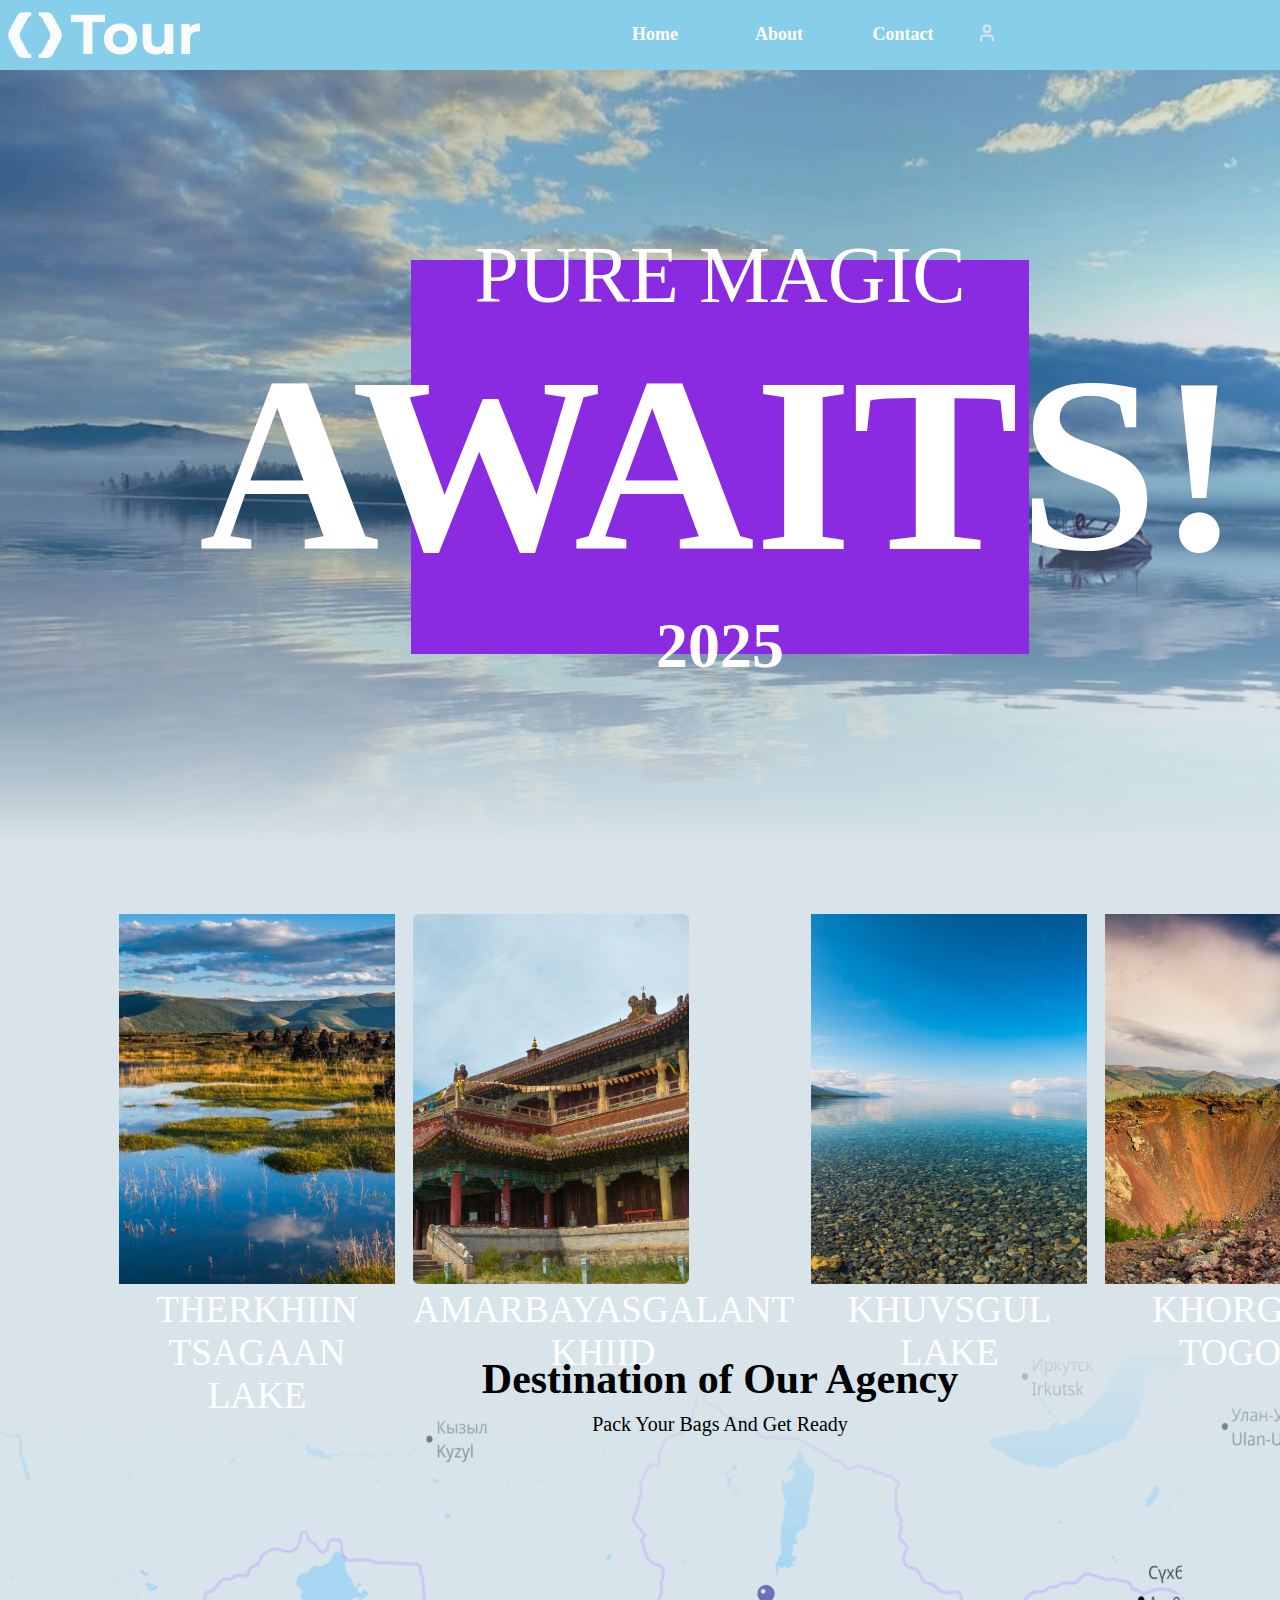
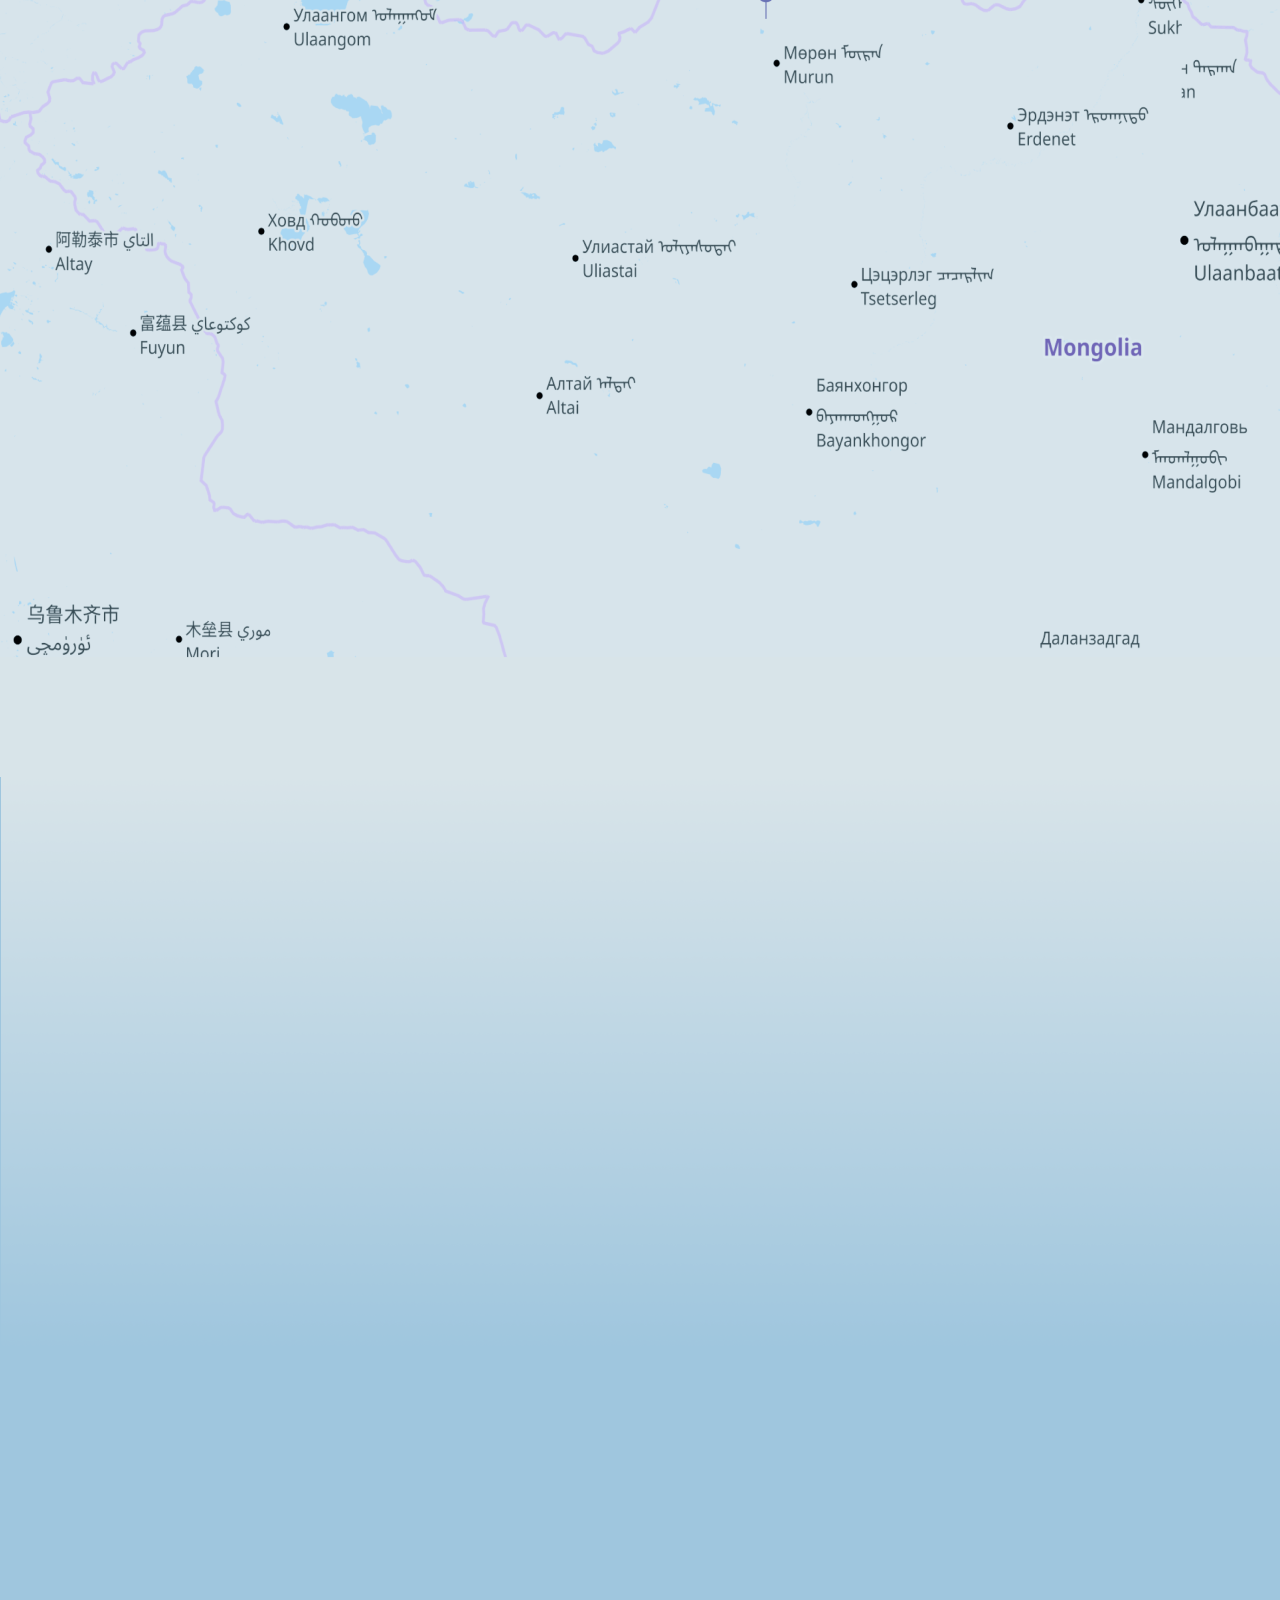
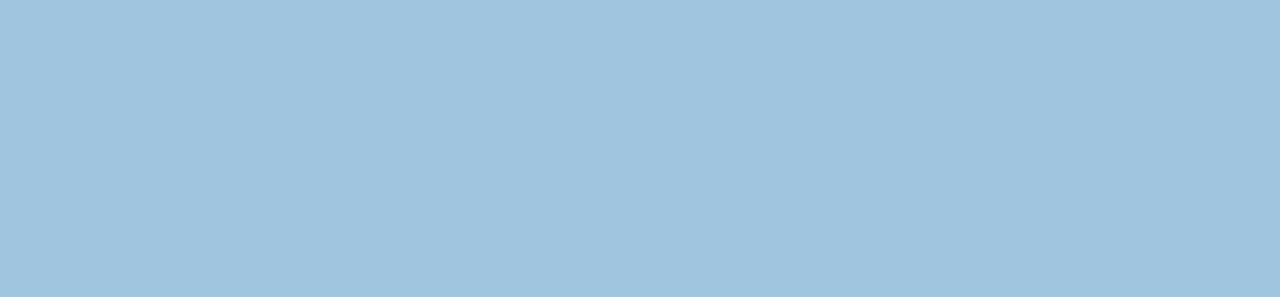
==== code/index.html @ 15c6284d "first commit" ====
<!DOCTYPE html>
<html lang="en">
<head>
    <meta charset="UTF-8">
    <meta name="viewport" content="width=, initial-scale=1.0">
    <title>Pinetour</title>
    <link rel="stylesheet" href="./style.css">
</head>
<body>
    <div class="container">
        <header>
            <img src="./images/logo 1.png" alt="">
            <nav>
                <a href="">Home</a>
                <a href="">About</a>
                <a href="">Contact</a>
                <a href="" class="usericon">
                    <img src="./images/Vector.png" alt="">
                </a>
            </nav>
            <div class="language">EN</div>
        </header>
        <section  class="hero">
            <div class="text">
                <h2>  PURE MAGIC </h2>
                <h1> AWAITS! </h3>
                <h3> 2025</h3>
            </div>
        </section>
        <section class="location">
            <div class="zurag">
               <div class="terkh">
                <img class="zu" src="./images/therkh.png" alt="">
                <h5> THERKHIIN TSAGAAN LAKE</h5>
               </div>
               <div class="khiid">
                <img class="zu" src="./images/khiid.png" alt="">
                <h5> AMARBAYASGALANT KHIID</h5>
               </div>
               <div class="khuvsgul">
                <img class="zu" src="./images/khuvsgul.png" alt="">
                <h5> KHUVSGUL LAKE</h5>
               </div>
               <div class="togoo"> 
                <img class="zu" src="./images/khorgo.png" alt="">
                <h5> KHORGIIN TOGOO</h5>
               </div>
            </div>
        </section>
        <section class="roadmap">
            <div class="rtext">
                 <h4> Destination of Our Agency </h4>
                 <p> Pack Your Bags And Get Ready </p>
            </div>
            <div class="map">
                <div class="day1"></div>
                <div class="day2"></div>
                <div class="day3"></div>
                <div class="day4"></div>
                <div class="day5"></div>
            </div>
        </section>
        <footer></footer>
</body>
</html>
---- code/style.css ----
*
{
    margin: 0;
    padding: 0;
    box-sizing: border-box;
}
.container
{
    margin-inline: auto ; width: 1440px; 
}
header
{   
    display: flex; 
    flex-direction: row;
    align-items: center;
    justify-content: space-between;
    background-color: skyblue;
}
nav{ display: flex; gap: 24px;}
nav a 
{
    color: white;
    font-size: 18px;
    font-weight: 600;
    text-align: center;
    width: 100px; 
    display: block;
    text-decoration: none;
}
.usericon 
{
    width: 20px;
}
.language {
    font-size: 14px;
    font-weight: 600;
    width: 40px; height: 40px;
    border-radius: 50%;
    display: flex;
    align-items: center;
    justify-content: center;
    background-color: white;
}
.hero {
    width: 1440px ; height: 773px;
    background-image: url(./images/Hero.png);
    display: flex; 
    justify-content: center;
    align-items: center;}

.text { 
    width: 618px; 
    height: 394px;
    display: flex; 
    flex-direction: column;
    justify-content: center;
    align-items: center;
    background-color: blueviolet;}
 h2 { font-size: 80px; font-weight: 500; color: white;}
 h1 { font-size: 250px; font-weight: 500px; color: white;}
 h3 { font-size: 64px; font-weight: 900; color: white;}

.location {
    width: 1440px; height: 512px;
    background-image: url(./images/Location\ image.png);
    display: flex; 
    justify-content: center;
    align-items: center; 
}
.zurag { width: 1202px ; height: 370px; 
    display: flex; flex-direction: row; gap: 18px;}
.zu { width:276px ; height: 370px;}
h5{ font-size: 37px;font-weight: 500; text-align: center; color: white; }

.roadmap{
    width: 1440px; height: 1022px;
    background-image: url(./images/Roadmap\ image.png);
    display: flex; 
    flex-direction: column; 
}
.rtext { display: flex; flex-direction: column; align-items: center; gap: 10px;}
h4{ font-size: 42px; font-weight:600px; }
p{ font-size:20px; font-weight: 400px;}
footer {
    width: 1440px; height: 1120px ;
    background-image: url(./images/Price&Footer\ image.png);
}
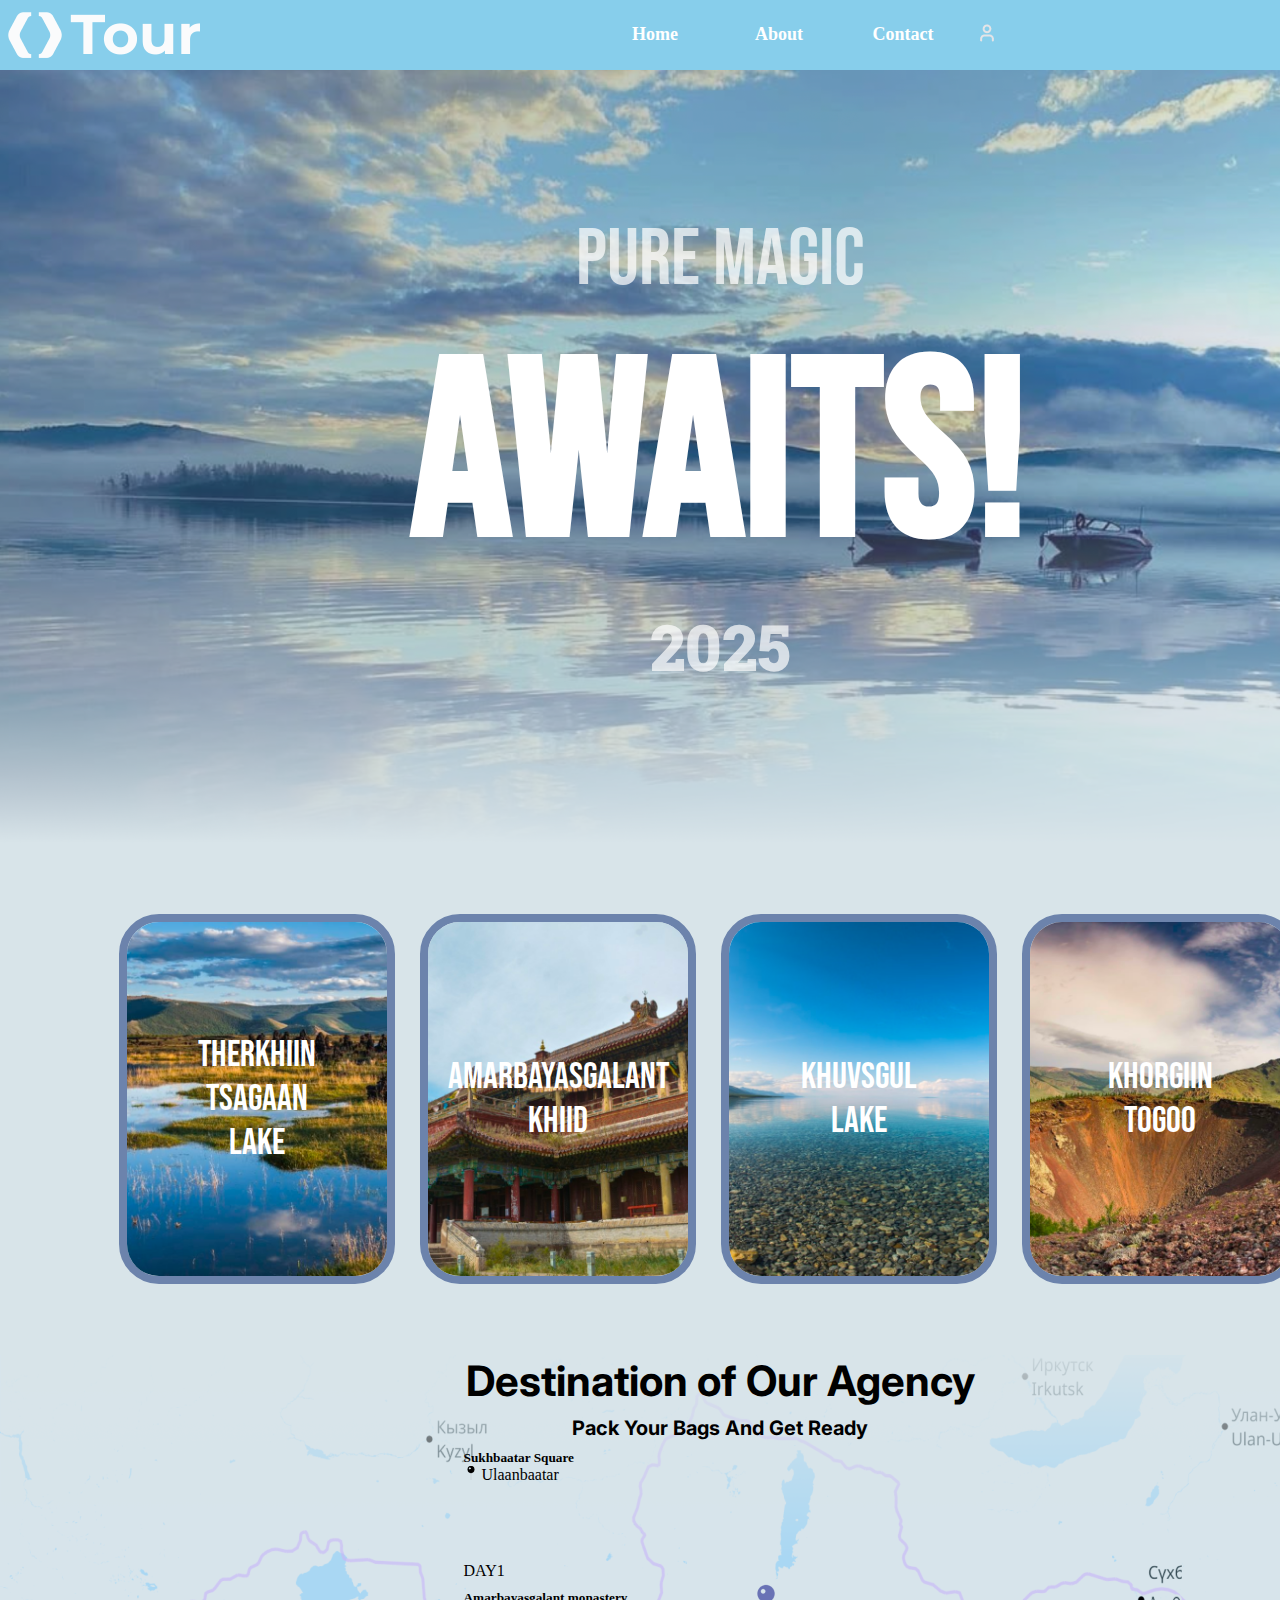
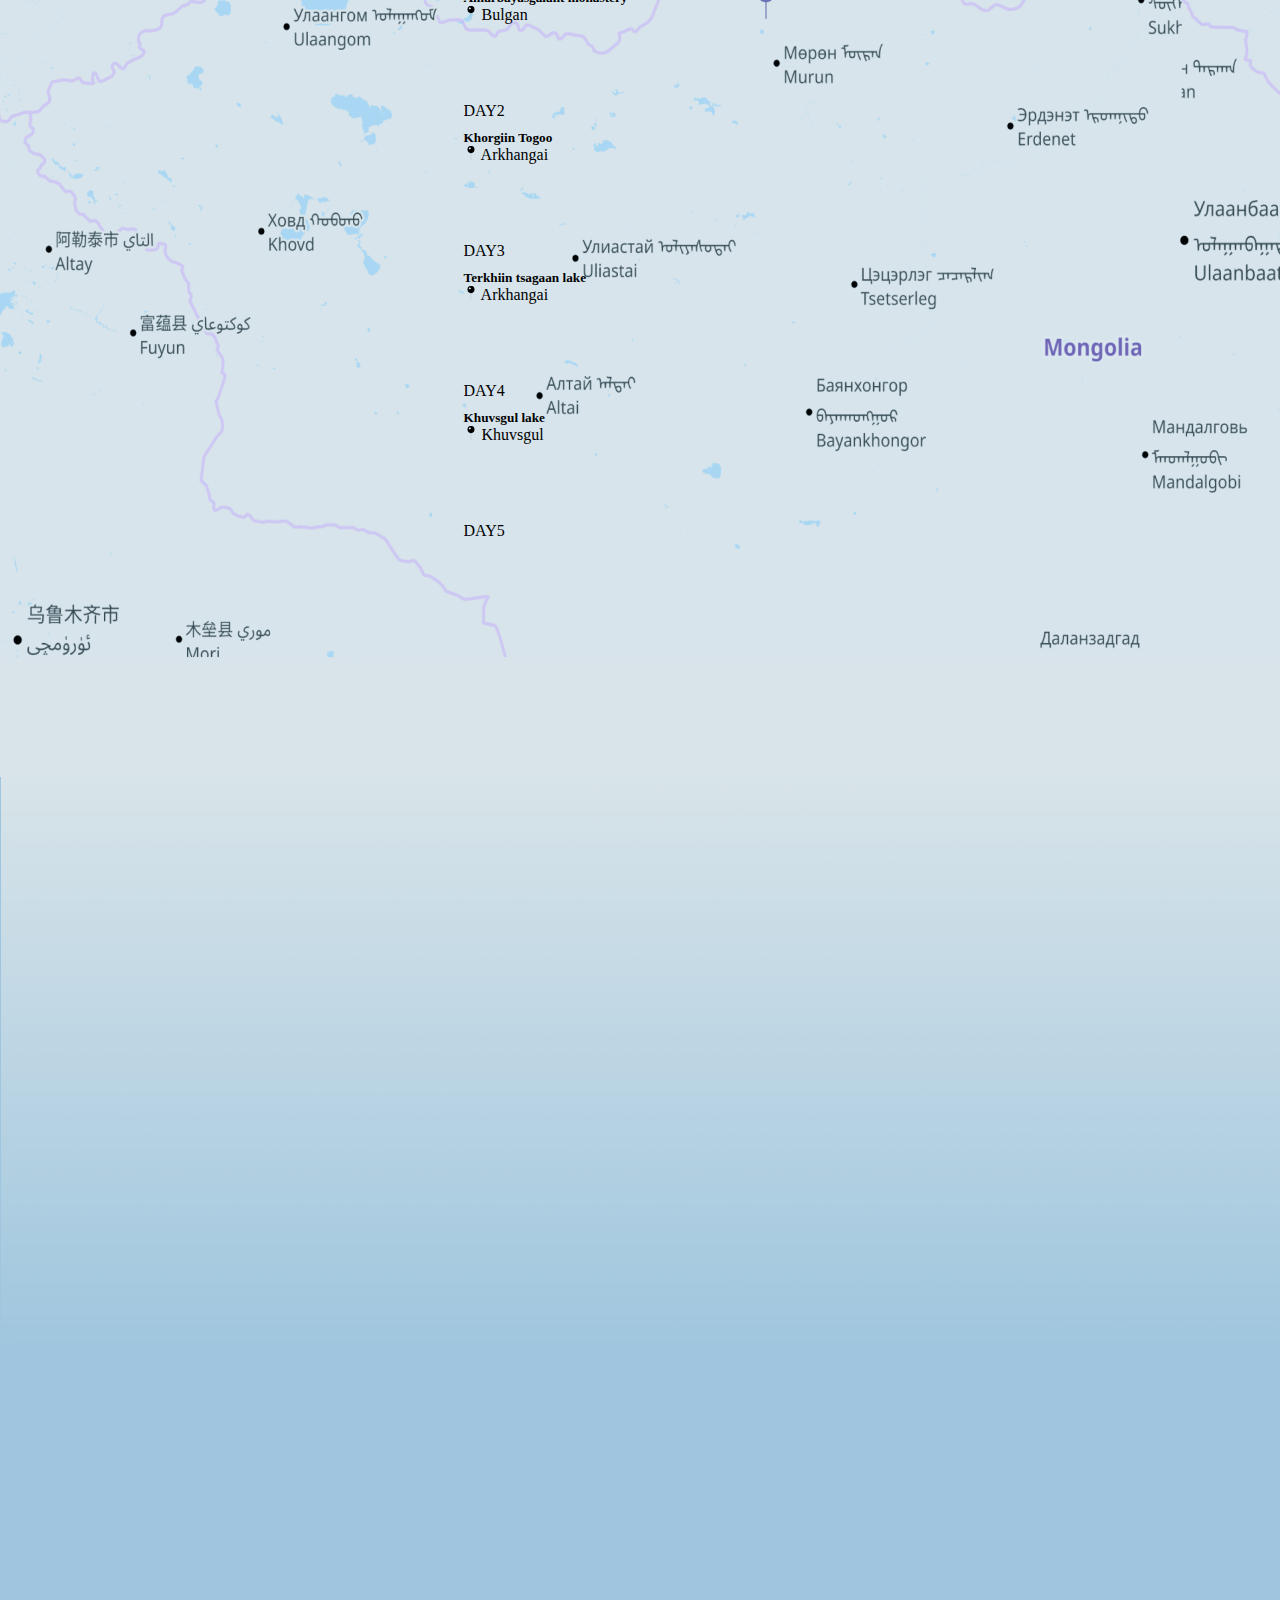
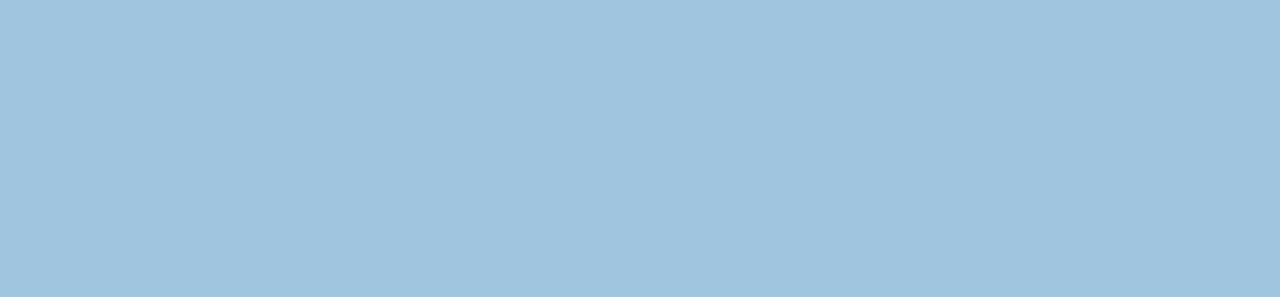
==== commit 62757875: "edit" ====
--- a/code/index.html
+++ b/code/index.html
@@ -22,35 +22,78 @@
         </header>
         <section  class="hero">
             <div class="text">
-                <h2>  PURE MAGIC </h2>
+                <h2>  Pure magic </h2>
                 <h1> AWAITS! </h3>
                 <h3> 2025</h3>
             </div>
         </section>
         <section class="location">
             <div class="zurag">
-               <div class="terkh">
+               <div class="qk">
                 <img class="zu" src="./images/therkh.png" alt="">
-                <h5> THERKHIIN TSAGAAN LAKE</h5>
+                <p> THERKHIIN TSAGAAN LAKE </p>
                </div>
-               <div class="khiid">
+               <div class="qk">
                 <img class="zu" src="./images/khiid.png" alt="">
-                <h5> AMARBAYASGALANT KHIID</h5>
+                <p> AMARBAYASGALANT KHIID</p>
                </div>
-               <div class="khuvsgul">
+               <div class="qk">
                 <img class="zu" src="./images/khuvsgul.png" alt="">
-                <h5> KHUVSGUL LAKE</h5>
+                <p> KHUVSGUL LAKE</p>
                </div>
-               <div class="togoo"> 
+               <div class="qk"> 
                 <img class="zu" src="./images/khorgo.png" alt="">
-                <h5> KHORGIIN TOGOO</h5>
+                <p> KHORGIIN TOGOO</p>
                </div>
             </div>
         </section>
         <section class="roadmap">
             <div class="rtext">
                  <h4> Destination of Our Agency </h4>
-                 <p> Pack Your Bags And Get Ready </p>
+                 <h6> Pack Your Bags And Get Ready </h6>
+                 <div class="listed-map"> 
+                    <div class="ub">
+                        <div class="box"> 
+                            <h5> Sukhbaatar Square</h5>
+                            <div class="pinned-map">
+                                <img class="pin" src="./images/Icon Container 2.png" alt=""> Ulaanbaatar</div>
+                        </div>
+                        <div class="circle"> DAY1</div>
+        
+                    </div>
+                    <div class="bulgan">
+                        <div class="box">
+                            <h5> Amarbayasgalant monastery</h5>
+                            <div class="pinned-map">
+                                <img class="pin" src="./images/Icon Container 2.png" alt=""> Bulgan </div>
+                        </div>
+                        <div class="circle">DAY2</div>
+                    </div>
+                    <div class="arkh-kh">
+                        <div class="box"> 
+                            <h5> Khorgiin Togoo</h5>
+                            <div class="pinned-map">
+                                <img class="pin" src="./images/Icon Container 2.png" alt=""> Arkhangai </div>
+                        </div>
+                        <div class="circle">DAY3</div>
+                    </div>
+                    <div class="arkh-t">
+                        <div class="box">
+                            <h5> Terkhiin tsagaan lake </h5>
+                            <div class="pinned-map">
+                                <img class="pin" src="./images/Icon Container 2.png" alt=""> Arkhangai </div>
+                        </div>
+                        <div class="circle">DAY4</div>
+                    </div>
+                    <div class="khuv">
+                        <div class="box">
+                            <h5> Khuvsgul lake </h5>
+                            <div class="pinned-map">
+                                <img class="pin" src="./images/Icon Container 2.png" alt=""> Khuvsgul </div>
+                        </div>
+                        <div class="circle">DAY5</div>
+                    </div>
+                 </div>
             </div>
             <div class="map">
                 <div class="day1"></div>
@@ -62,4 +105,4 @@
         </section>
         <footer></footer>
 </body>
-</html>+</html>
--- a/code/style.css
+++ b/code/style.css
@@ -1,87 +1,153 @@
-*
-{
-    margin: 0;
-    padding: 0;
-    box-sizing: border-box;
+@import url('https://fonts.googleapis.com/css2?family=Bebas+Neue&family=Hanuman:wght@100;300;400;700;900&family=Inter:ital,opsz,wght@0,14..32,100..900;1,14..32,100..900&display=swap');
+
+* {
+  margin: 0;
+  padding: 0;
+  box-sizing: border-box;
 }
-.container
-{
-    margin-inline: auto ; width: 1440px; 
+.container {
+  margin-inline: auto;
+  width: 1440px;
 }
-header
-{   
-    display: flex; 
-    flex-direction: row;
-    align-items: center;
-    justify-content: space-between;
-    background-color: skyblue;
+header {
+  display: flex;
+  flex-direction: row;
+  align-items: center;
+  justify-content: space-between;
+  background-color: skyblue;
 }
-nav{ display: flex; gap: 24px;}
-nav a 
-{
-    color: white;
-    font-size: 18px;
-    font-weight: 600;
-    text-align: center;
-    width: 100px; 
-    display: block;
-    text-decoration: none;
+nav {
+  display: flex;
+  gap: 24px;
 }
-.usericon 
-{
-    width: 20px;
+nav a {
+  color: white;
+  font-size: 18px;
+  font-weight: 600;
+  text-align: center;
+  width: 100px;
+  display: block;
+  text-decoration: none;
+}
+.usericon {
+  width: 20px;
 }
 .language {
-    font-size: 14px;
-    font-weight: 600;
-    width: 40px; height: 40px;
-    border-radius: 50%;
-    display: flex;
-    align-items: center;
-    justify-content: center;
-    background-color: white;
+  font-size: 14px;
+  font-weight: 600;
+  width: 40px;
+  height: 40px;
+  border-radius: 50%;
+  display: flex;
+  align-items: center;
+  justify-content: center;
+  background-color: white;
 }
 .hero {
-    width: 1440px ; height: 773px;
-    background-image: url(./images/Hero.png);
-    display: flex; 
-    justify-content: center;
-    align-items: center;}
+  width: 1440px;
+  height: 773px;
+  background-image: url(./images/Hero.png);
+  display: flex;
+  justify-content: center;
+  align-items: center;
+}
 
-.text { 
-    width: 618px; 
-    height: 394px;
-    display: flex; 
-    flex-direction: column;
-    justify-content: center;
-    align-items: center;
-    background-color: blueviolet;}
- h2 { font-size: 80px; font-weight: 500; color: white;}
- h1 { font-size: 250px; font-weight: 500px; color: white;}
- h3 { font-size: 64px; font-weight: 900; color: white;}
+.text {
+  width: 618px;
+  height: 394px;
+  display: flex;
+  flex-direction: column;
+  justify-content: center;
+  align-items: center;
+}
+h2 {
+    font-family: "Bebas Neue", serif;
+  font-size: 80px;
+  font-weight: 500;
+  color: white;
+  opacity: 72%;
+}
+h1 {
+    font-family: "Bebas Neue", serif;
+  font-size: 250px;
+  font-weight: 500px;
+  color: white;
+}
+h3 {
+  font-family: "Hanuman", serif;
+  font-size: 64px;
+  font-weight: 900;
+  color: white;
+  opacity: 70%;
+}
 
 .location {
-    width: 1440px; height: 512px;
-    background-image: url(./images/Location\ image.png);
-    display: flex; 
-    justify-content: center;
-    align-items: center; 
+  width: 1440px;
+  height: 512px;
+  background-image: url(./images/Location\ image.png);
+  display: flex;
+  justify-content: center;
+  align-items: center;
 }
-.zurag { width: 1202px ; height: 370px; 
-    display: flex; flex-direction: row; gap: 18px;}
-.zu { width:276px ; height: 370px;}
-h5{ font-size: 37px;font-weight: 500; text-align: center; color: white; }
-
-.roadmap{
-    width: 1440px; height: 1022px;
-    background-image: url(./images/Roadmap\ image.png);
-    display: flex; 
-    flex-direction: column; 
+.zurag {
+  width: 1202px;
+  height: 370px;
+  display: flex;
+  flex-direction: row;
+  gap: 25px;
 }
-.rtext { display: flex; flex-direction: column; align-items: center; gap: 10px;}
-h4{ font-size: 42px; font-weight:600px; }
-p{ font-size:20px; font-weight: 400px;}
+.zu {
+  width: 276px;
+  height: 370px;
+  border: 8px solid rgb(108, 131, 172);
+  border-radius: 40px;
+}
+.qk { position: relative;}
+p {
+  font-size: 37px;
+  font-weight: 400;
+  text-align: center;
+  font-family: "Bebas Neue", serif;
+  color: white;
+  position: absolute; 
+  top: 50%;
+  left: 50%;
+  transform: translate(-50%, -50%);
+}
+.roadmap {
+  width: 1440px;
+  height: 1022px;
+  background-image: url(./images/Roadmap\ image.png);
+  display: flex;
+  flex-direction: column;
+}
+.rtext {
+  display: flex;
+  flex-direction: column;
+  align-items: center;
+  gap: 10px;
+}
+h4 {
+    font-family: "Inter", serif;
+  font-size: 42px;
+  font-weight: 300px;
+}
+h6 {
+    font-family:  "Inter", serif;
+  font-size: 20px;
+  font-weight: 200px;
+}
 footer {
-    width: 1440px; height: 1120px ;
-    background-image: url(./images/Price&Footer\ image.png);
-}+  width: 1440px;
+  height: 1120px;
+  background-image: url(./images/Price&Footer\ image.png);
+}
+.listed-map {
+    width: 513px ; height: 600px;
+    display: flex;
+    flex-direction: column;
+    gap: 10px;
+}
+.box
+{ width: 513px; height: 112px; }
+.pin { width: 14px; height: 14px;}
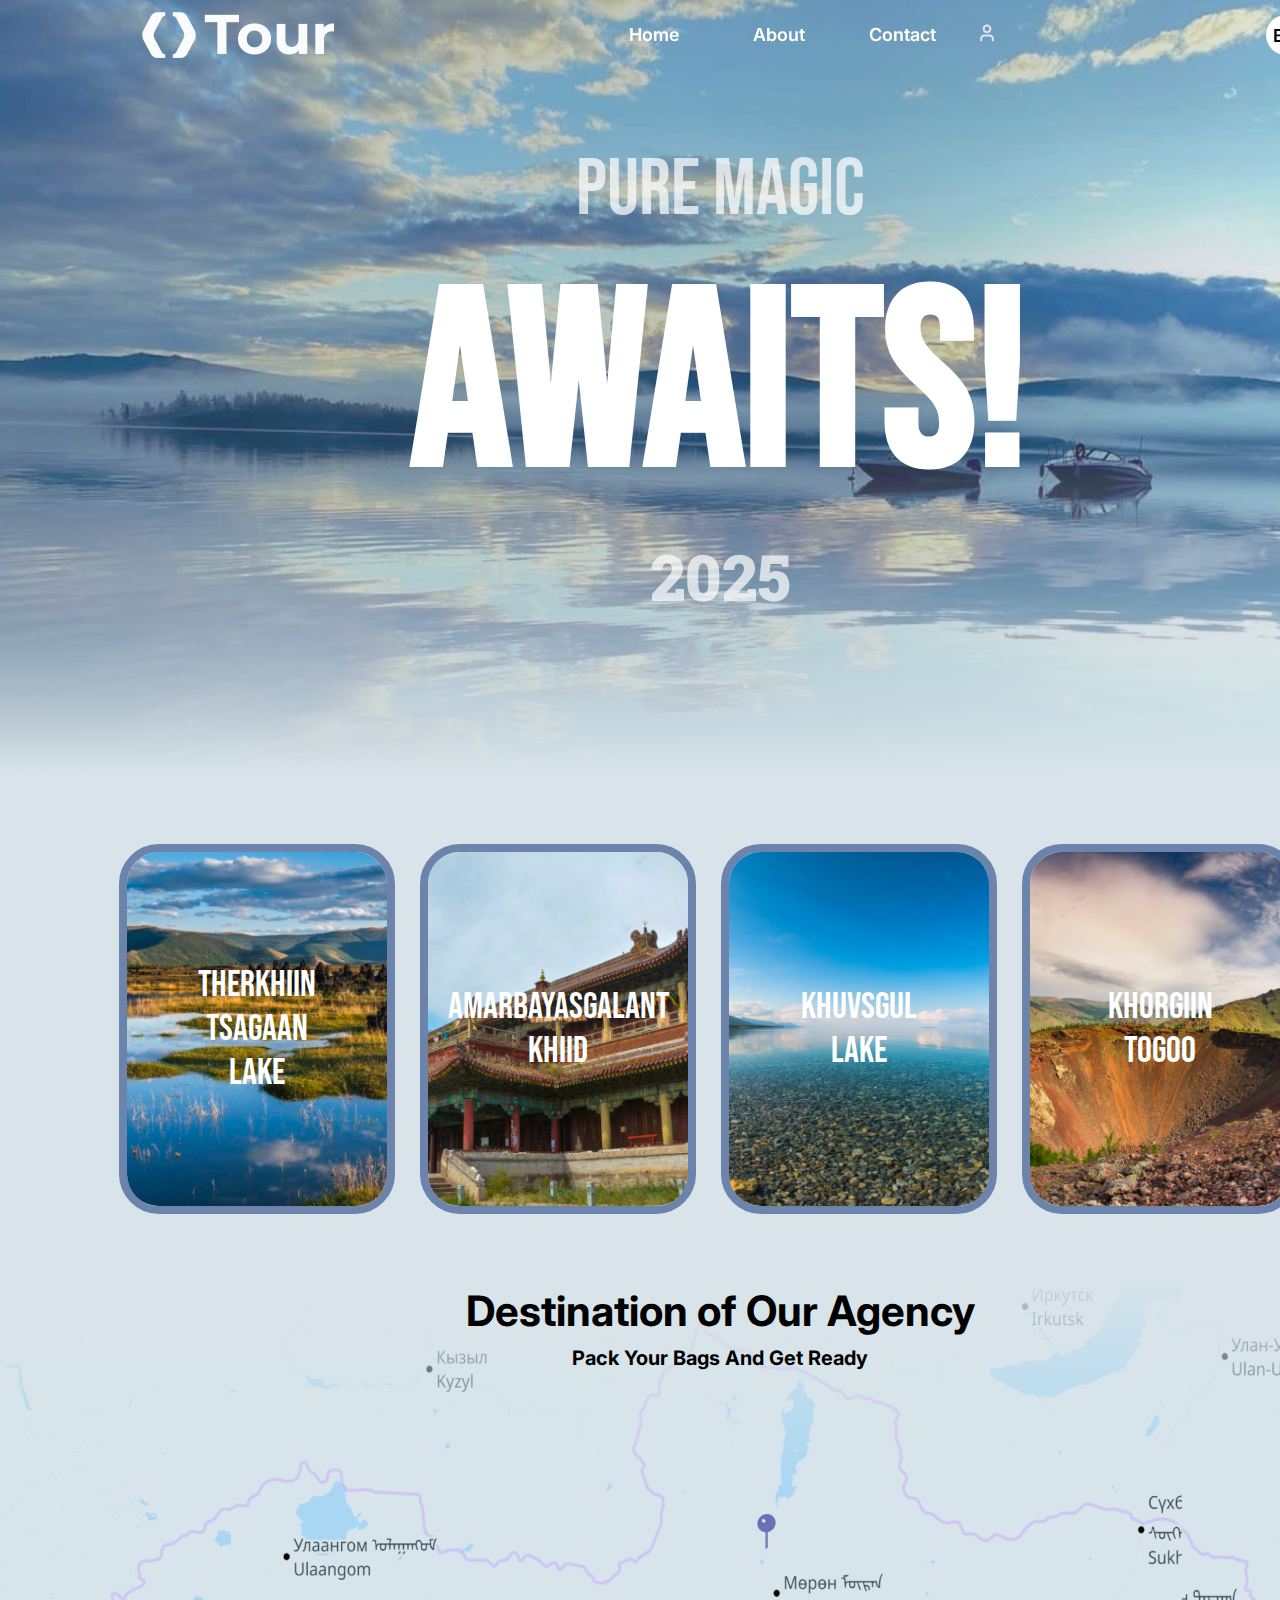
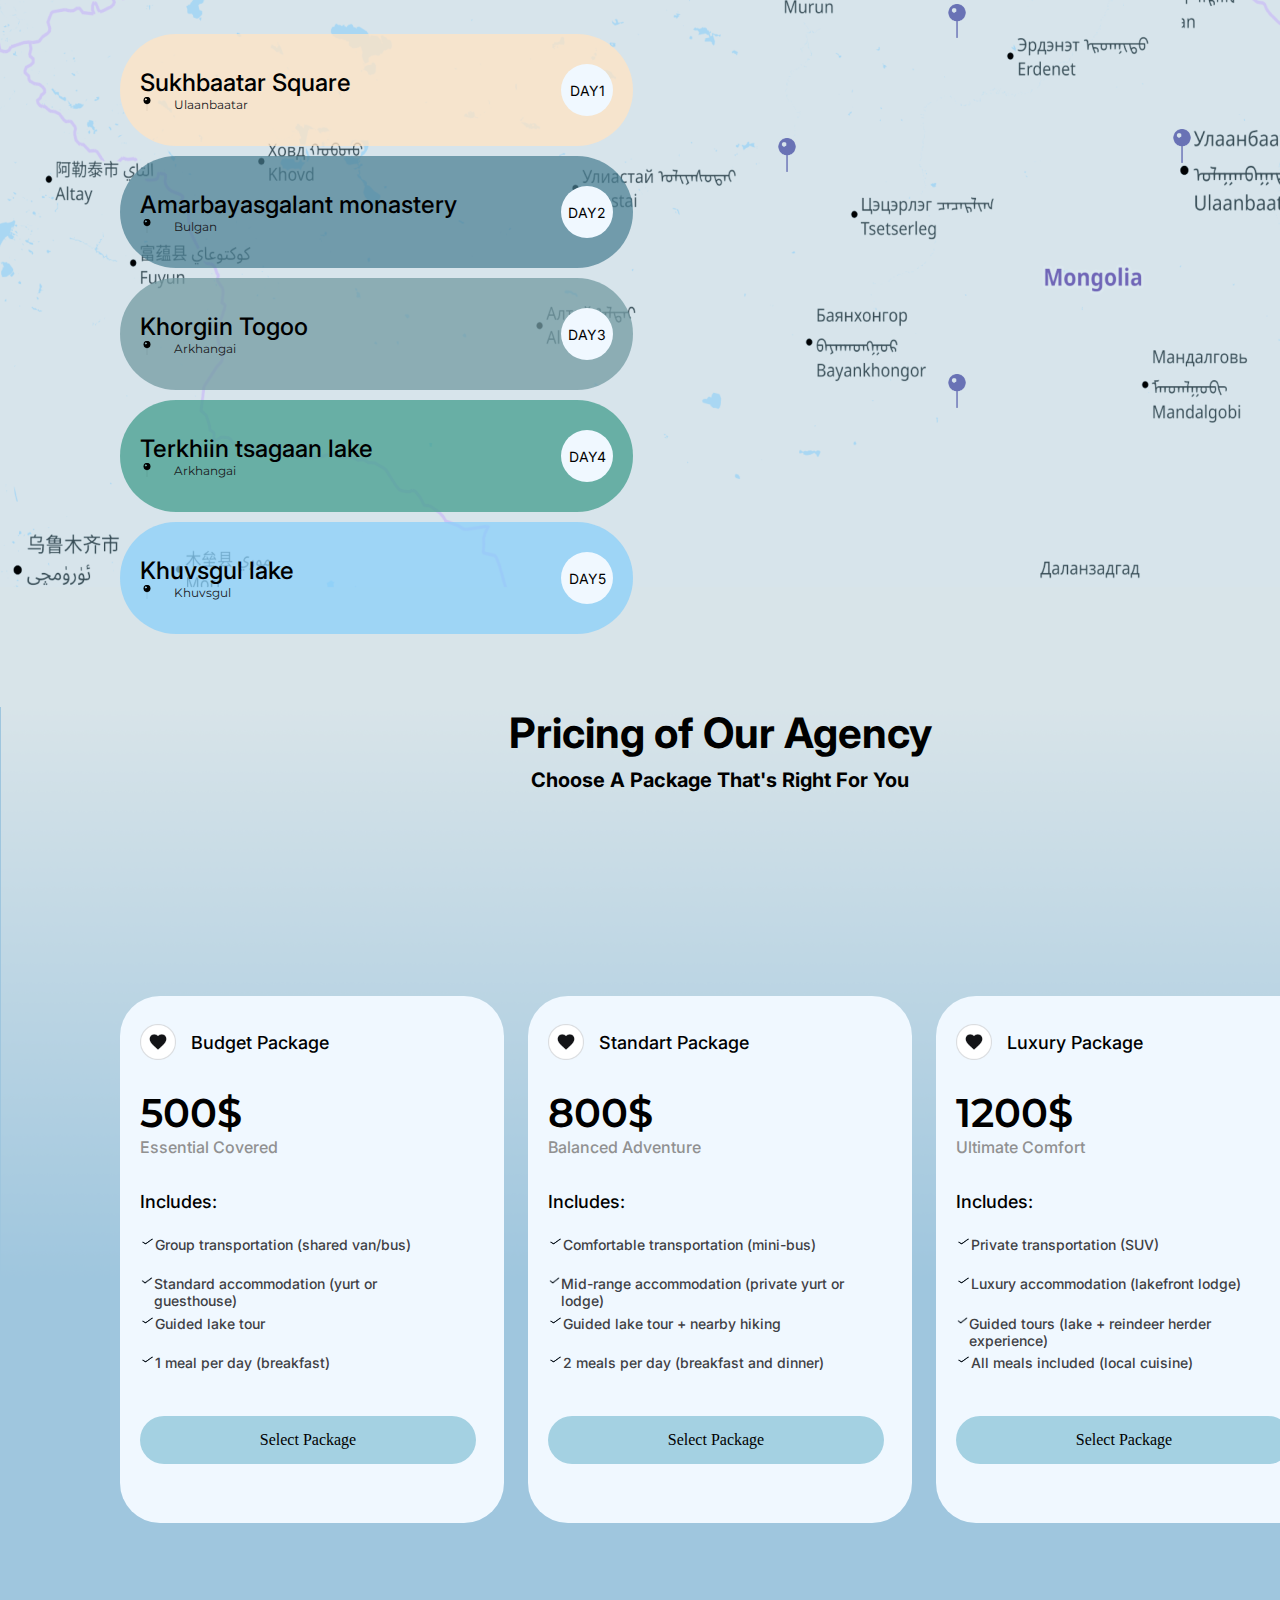
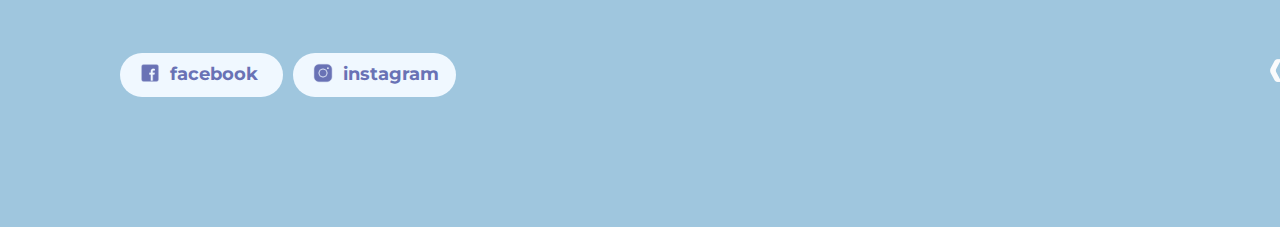
==== commit 465439f5: "lasted" ====
--- a/code/index.html
+++ b/code/index.html
@@ -1,108 +1,236 @@
 <!DOCTYPE html>
 <html lang="en">
-<head>
-    <meta charset="UTF-8">
-    <meta name="viewport" content="width=, initial-scale=1.0">
+  <head>
+    <meta charset="UTF-8" />
+    <meta name="viewport" content="width=, initial-scale=1.0" />
     <title>Pinetour</title>
-    <link rel="stylesheet" href="./style.css">
-</head>
-<body>
+    <link rel="stylesheet" href="./style.css" />
+  </head>
+  <body>
     <div class="container">
-        <header>
-            <img src="./images/logo 1.png" alt="">
-            <nav>
-                <a href="">Home</a>
-                <a href="">About</a>
-                <a href="">Contact</a>
-                <a href="" class="usericon">
-                    <img src="./images/Vector.png" alt="">
-                </a>
-            </nav>
-            <div class="language">EN</div>
-        </header>
-        <section  class="hero">
-            <div class="text">
-                <h2>  Pure magic </h2>
-                <h1> AWAITS! </h3>
-                <h3> 2025</h3>
-            </div>
-        </section>
-        <section class="location">
-            <div class="zurag">
-               <div class="qk">
-                <img class="zu" src="./images/therkh.png" alt="">
-                <p> THERKHIIN TSAGAAN LAKE </p>
-               </div>
-               <div class="qk">
-                <img class="zu" src="./images/khiid.png" alt="">
-                <p> AMARBAYASGALANT KHIID</p>
-               </div>
-               <div class="qk">
-                <img class="zu" src="./images/khuvsgul.png" alt="">
-                <p> KHUVSGUL LAKE</p>
-               </div>
-               <div class="qk"> 
-                <img class="zu" src="./images/khorgo.png" alt="">
-                <p> KHORGIIN TOGOO</p>
-               </div>
-            </div>
-        </section>
-        <section class="roadmap">
-            <div class="rtext">
-                 <h4> Destination of Our Agency </h4>
-                 <h6> Pack Your Bags And Get Ready </h6>
-                 <div class="listed-map"> 
-                    <div class="ub">
-                        <div class="box"> 
-                            <h5> Sukhbaatar Square</h5>
-                            <div class="pinned-map">
-                                <img class="pin" src="./images/Icon Container 2.png" alt=""> Ulaanbaatar</div>
-                        </div>
-                        <div class="circle"> DAY1</div>
-        
-                    </div>
-                    <div class="bulgan">
-                        <div class="box">
-                            <h5> Amarbayasgalant monastery</h5>
-                            <div class="pinned-map">
-                                <img class="pin" src="./images/Icon Container 2.png" alt=""> Bulgan </div>
-                        </div>
-                        <div class="circle">DAY2</div>
-                    </div>
-                    <div class="arkh-kh">
-                        <div class="box"> 
-                            <h5> Khorgiin Togoo</h5>
-                            <div class="pinned-map">
-                                <img class="pin" src="./images/Icon Container 2.png" alt=""> Arkhangai </div>
-                        </div>
-                        <div class="circle">DAY3</div>
-                    </div>
-                    <div class="arkh-t">
-                        <div class="box">
-                            <h5> Terkhiin tsagaan lake </h5>
-                            <div class="pinned-map">
-                                <img class="pin" src="./images/Icon Container 2.png" alt=""> Arkhangai </div>
-                        </div>
-                        <div class="circle">DAY4</div>
-                    </div>
-                    <div class="khuv">
-                        <div class="box">
-                            <h5> Khuvsgul lake </h5>
-                            <div class="pinned-map">
-                                <img class="pin" src="./images/Icon Container 2.png" alt=""> Khuvsgul </div>
-                        </div>
-                        <div class="circle">DAY5</div>
-                    </div>
-                 </div>
-            </div>
-            <div class="map">
-                <div class="day1"></div>
-                <div class="day2"></div>
-                <div class="day3"></div>
-                <div class="day4"></div>
-                <div class="day5"></div>
-            </div>
-        </section>
-        <footer></footer>
-</body>
+      <header>
+        <img src="./images/logo 1.png" alt="" />
+        <nav>
+          <a href=""><p class="hhed">Home</p></a>
+          <a href=""><p class="hhed">About</p></a>
+          <a href=""><p class="hhed">Contact</p></a>
+          <a href="" class="usericon">
+            <img src="./images/Vector.png" alt="" />
+          </a>
+        </nav>
+        <div class="language"><p class="hhed">EN</p></div>
+      </header>
+      <section class="hero">
+        <div class="text">
+          <h2>Pure magic</h2>
+          <h1>AWAITS!</h1>
+          <h3>2025</h3>
+        </div>
+      </section>
+      <section class="location">
+        <div class="zurag">
+          <div class="qk">
+            <img class="zu" src="./images/therkh.png" alt="" />
+            <p class="ff">THERKHIIN TSAGAAN LAKE</p>
+          </div>
+          <div class="qk">
+            <img class="zu" src="./images/khiid.png" alt="" />
+            <p class="ff">AMARBAYASGALANT KHIID</p>
+          </div>
+          <div class="qk">
+            <img class="zu" src="./images/khuvsgul.png" alt="" />
+            <p class="ff">KHUVSGUL LAKE</p>
+          </div>
+          <div class="qk">
+            <img class="zu" src="./images/khorgo.png" alt="" />
+            <p class="ff">KHORGIIN TOGOO</p>
+          </div>
+        </div>
+      </section>
+      <section class="roadmap">
+        <div class="rtext">
+          <h4>Destination of Our Agency</h4>
+          <h6>Pack Your Bags And Get Ready</h6>
+        </div>
+        <div class="frame">
+          <div class="listed-map">
+            <div class="ub box">
+              <div class="tit">
+                <h5>Sukhbaatar Square</h5>
+                <div class="pinned-map">
+                  <img class="pin" src="./images/Icon Container 2.png" alt="" />
+                  <p class="city">Ulaanbaatar</p>
+                </div>
+              </div>
+              <div class="circle"><h6 class="smll">DAY1</h6></div>
+            </div>
+            <div class="bulgan box">
+              <div class="tit">
+                <h5>Amarbayasgalant monastery</h5>
+                <div class="pinned-map">
+                  <img class="pin" src="./images/Icon Container 2.png" alt="" />
+                  <p class="city">Bulgan</p>
+                </div>
+              </div>
+              <div class="circle"><h6 class="smll">DAY2</h6></div>
+            </div>
+            <div class="arkh box">
+              <div class="tit">
+                <h5>Khorgiin Togoo</h5>
+                <div class="pinned-map">
+                  <img class="pin" src="./images/Icon Container 2.png" alt="" />
+                  <p class="city">Arkhangai</p>
+                </div>
+              </div>
+              <div class="circle"><h6 class="smll">DAY3</h6></div>
+            </div>
+            <div class="arkhan box">
+              <div class="tit">
+                <h5>Terkhiin tsagaan lake</h5>
+                <div class="pinned-map">
+                  <img class="pin" src="./images/Icon Container 2.png" alt="" />
+                  <p class="city">Arkhangai</p>
+                </div>
+              </div>
+              <div class="circle"><h6 class="smll">DAY4</h6></div>
+            </div>
+            <div class="khuv box">
+              <div class="tit">
+                <h5>Khuvsgul lake</h5>
+                <div class="pinned-map">
+                  <img class="pin" src="./images/Icon Container 2.png" alt="" />
+                  <p class="city">Khuvsgul</p>
+                </div>
+              </div>
+              <div class="circle"><h6 class="smll">DAY5</h6></div>
+            </div>
+
+            <img class="mappin p1" src="./images/MapPin 1.png" alt="" />
+            <img class="mappin p2" src="./images/MapPin 1.png" alt="" />
+            <img class="mappin p3" src="./images/MapPin 1.png" alt="" />
+            <img class="mappin p4" src="./images/MapPin 1.png" alt="" />
+            <img class="mappin p5" src="./images/MapPin 1.png" alt="" />
+          </div>
+        </div>
+      </section>
+      <footer>
+        <div class="rtext">
+          <h4>Pricing of Our Agency</h4>
+          <h6>Choose A Package That's Right For You</h6>
+        </div>
+
+        <div class="pricebox">
+          <div class="budget pack">
+            <div class="tt">
+              <img class="heart" src="./images/IconButton 1.png" alt="" />
+              <p class="dd">Budget Package</p>
+            </div>
+            <div class="inf">
+              <p class="price">500$</p>
+              <p class="note">Essential Covered</p>
+              <div class="bagts">
+                <p class="kk">Includes:</p>
+                <div class="list">
+                  <img class="zuv" src="./images/check.png" alt="" />
+                  <p class="exp">Group transportation (shared van/bus)</p>
+                </div>
+                <div class="list">
+                  <img class="zuv" src="./images/check.png" alt="" />
+                  <p class="exp">Standard accommodation (yurt or guesthouse)</p>
+                </div>
+                <div class="list">
+                  <img class="zuv" src="./images/check.png" alt="" />
+                  <p class="exp">Guided lake tour</p>
+                </div>
+                <div class="list">
+                  <img class="zuv" src="./images/check.png" alt="" />
+                  <p class="exp">1 meal per day (breakfast)</p>
+                </div>
+              </div>
+              <div class="button">Select Package</div>
+            </div>
+          </div>
+          <div class="standart pack">
+            <div class="tt">
+              <img class="heart" src="./images/IconButton 1.png" alt="" />
+              <p class="dd">Standart Package</p>
+            </div>
+            <div class="inf">
+              <p class="price">800$</p>
+              <p class="note">Balanced Adventure</p>
+              <div class="bagts">
+                <p class="kk">Includes:</p>
+                <div class="list">
+                  <img class="zuv" src="./images/check.png" alt="" />
+                  <p class="exp">Comfortable transportation (mini-bus)</p>
+                </div>
+                <div class="list">
+                  <img class="zuv" src="./images/check.png" alt="" />
+                  <p class="exp">
+                    Mid-range accommodation (private yurt or lodge)
+                  </p>
+                </div>
+                <div class="list">
+                  <img class="zuv" src="./images/check.png" alt="" />
+                  <p class="exp">Guided lake tour + nearby hiking</p>
+                </div>
+                <div class="list">
+                  <img class="zuv" src="./images/check.png" alt="" />
+                  <p class="exp">2 meals per day (breakfast and dinner)</p>
+                </div>
+              </div>
+              <div class="button">Select Package</div>
+            </div>
+          </div>
+          <div class="luxury pack">
+            <div class="tt">
+              <img class="heart" src="./images/IconButton 1.png" alt="" />
+              <p class="dd">Luxury Package</p>
+            </div>
+            <div class="inf">
+              <p class="price">1200$</p>
+              <p class="note">Ultimate Comfort</p>
+              <div class="bagts">
+                <p class="kk">Includes:</p>
+                <div class="list">
+                  <img class="zuv" src="./images/check.png" alt="" />
+                  <p class="exp">Private transportation (SUV)</p>
+                </div>
+                <div class="list">
+                  <img class="zuv" src="./images/check.png" alt="" />
+                  <p class="exp">Luxury accommodation (lakefront lodge)</p>
+                </div>
+                <div class="list">
+                  <img class="zuv" src="./images/check.png" alt="" />
+                  <p class="exp">
+                    Guided tours (lake + reindeer herder experience)
+                  </p>
+                </div>
+                <div class="list">
+                  <img class="zuv" src="./images/check.png" alt="" />
+                  <p class="exp">All meals included (local cuisine)</p>
+                </div>
+              </div>
+              <div class="button">Select Package</div>
+            </div>
+          </div>
+        </div>
+        <div class="about">
+          <div class="nar">
+            <div class="rr">
+              <img class="logo" src="./images/Facebook Icon.png" alt="" />
+              <p class="llo">facebook</p>
+            </div>
+            <div class="rr">
+              <img class="logo" src="./images/Instagram Icon.png" alt="" />
+              <p class="llo">instagram</p>
+            </div>
+            <div class="pine">
+              <img class="pinee" src="./images/logo 1.png" alt="" />
+            </div>
+          </div>
+        </div>
+      </footer>
+    </div>
+  </body>
 </html>
--- a/code/style.css
+++ b/code/style.css
@@ -1,4 +1,4 @@
-@import url('https://fonts.googleapis.com/css2?family=Bebas+Neue&family=Hanuman:wght@100;300;400;700;900&family=Inter:ital,opsz,wght@0,14..32,100..900;1,14..32,100..900&display=swap');
+@import url("https://fonts.googleapis.com/css2?family=Bebas+Neue&family=Hanuman:wght@100;300;400;700;900&family=Inter:ital,opsz,wght@0,14..32,100..900;1,14..32,100..900&family=Montserrat:ital,wght@0,100..900;1,100..900&display=swap");
 
 * {
   margin: 0;
@@ -10,11 +10,13 @@
   width: 1440px;
 }
 header {
-  display: flex;
-  flex-direction: row;
-  align-items: center;
-  justify-content: space-between;
-  background-color: skyblue;
+  width: 1440px;
+  display: flex;
+  flex-direction: row;
+  align-items: center;
+  justify-content: space-around;
+  position: fixed;
+  z-index: 10;
 }
 nav {
   display: flex;
@@ -32,6 +34,11 @@
 .usericon {
   width: 20px;
 }
+.hhed {
+  font-size: 18px;
+  font-weight: 600;
+  font-family: "Inter", serif;
+}
 .language {
   font-size: 14px;
   font-weight: 600;
@@ -61,14 +68,14 @@
   align-items: center;
 }
 h2 {
-    font-family: "Bebas Neue", serif;
+  font-family: "Bebas Neue", serif;
   font-size: 80px;
   font-weight: 500;
   color: white;
   opacity: 72%;
 }
 h1 {
-    font-family: "Bebas Neue", serif;
+  font-family: "Bebas Neue", serif;
   font-size: 250px;
   font-weight: 500px;
   color: white;
@@ -102,14 +109,19 @@
   border: 8px solid rgb(108, 131, 172);
   border-radius: 40px;
 }
-.qk { position: relative;}
-p {
+.qk {
+  position: relative;
+}
+.zu:hover {
+  opacity: 0.5;
+}
+.ff {
   font-size: 37px;
   font-weight: 400;
   text-align: center;
   font-family: "Bebas Neue", serif;
   color: white;
-  position: absolute; 
+  position: absolute;
   top: 50%;
   left: 50%;
   transform: translate(-50%, -50%);
@@ -128,12 +140,12 @@
   gap: 10px;
 }
 h4 {
-    font-family: "Inter", serif;
+  font-family: "Inter", serif;
   font-size: 42px;
   font-weight: 300px;
 }
 h6 {
-    font-family:  "Inter", serif;
+  font-family: "Inter", serif;
   font-size: 20px;
   font-weight: 200px;
 }
@@ -141,13 +153,262 @@
   width: 1440px;
   height: 1120px;
   background-image: url(./images/Price&Footer\ image.png);
+  position: relative;
+}
+.frame {
+  width: 1200px;
+  height: 640px;
+  display: flex;
+  flex-direction: row;
+  justify-content: space-between;
+  margin-top: 264px;
+  margin-left: 120px;
 }
 .listed-map {
-    width: 513px ; height: 600px;
-    display: flex;
-    flex-direction: column;
-    gap: 10px;
-}
-.box
-{ width: 513px; height: 112px; }
-.pin { width: 14px; height: 14px;}
+  width: 513px;
+  height: 600px;
+  display: flex;
+  flex-direction: column;
+  gap: 10px;
+  position: relative;
+}
+.box {
+  width: 513px;
+  height: 112px;
+  border-radius: 100000000px;
+  padding: 20px;
+  display: flex;
+  flex-direction: row;
+  justify-content: space-between;
+  align-items: center;
+}
+.pin {
+  width: 14px;
+  height: 14px;
+}
+.ub {
+  background-color: rgba(255, 228, 196, 0.764);
+}
+.bulgan {
+  background-color: rgba(75, 127, 146, 0.727);
+}
+.arkh {
+  background-color: rgba(117, 156, 163, 0.765);
+}
+.arkhan {
+  background-color: rgba(72, 160, 144, 0.778);
+}
+.khuv {
+  background-color: rgba(135, 206, 250, 0.717);
+}
+.circle {
+  width: 52px;
+  height: 52px;
+  background-color: aliceblue;
+  border-radius: 50%;
+  display: flex;
+  align-items: center;
+  justify-content: center;
+}
+.smll {
+  font-size: 14px;
+  font-weight: 400;
+  text-align: center;
+}
+.heart {
+  width: 36px;
+  height: 36px;
+}
+.tt {
+  width: 384px;
+  height: 92px;
+  display: flex;
+  flex-direction: row;
+  align-items: center;
+  margin-left: 20px;
+  gap: 15px;
+}
+.pricebox {
+  width: 1200px;
+  height: 527px;
+  display: flex;
+  flex-direction: row;
+  gap: 24px;
+  margin-top: 204px;
+  margin-left: 120px;
+}
+.pack {
+  width: 384px;
+  height: 527px;
+  background-color: aliceblue;
+  border-radius: 40px;
+  display: flex;
+  flex-direction: column;
+}
+.pack:hover {
+  box-shadow: -8px -8px 0px 0px rgba(46, 65, 71, 0.4),
+    8px 8px 0px 0px rgba(41, 114, 139, 0.25);
+  border-radius: 40px;
+}
+.dd {
+  font-size: 18px;
+  font-weight: 500;
+  font-family: "Inter", serif;
+}
+.inf {
+  width: 384px;
+  height: 435px;
+  display: flex;
+  flex-direction: column;
+}
+.zuv {
+  width: 15px;
+  height: 11px;
+}
+.list {
+  width: 296px;
+  height: 17px;
+  display: flex;
+  flex-direction: row;
+}
+.price {
+  width: 336px;
+  height: 49px;
+  font-family: "Montserrat", serif;
+  font-size: 40px;
+  font-weight: 600;
+  margin-left: 20px;
+}
+.note {
+  width: 336px;
+  height: 19px;
+  font-size: 16px;
+  font-weight: 500;
+  font-family: "Inter", serif;
+  color: #919191;
+  margin-left: 20px;
+}
+.bagts {
+  width: 336px;
+  height: 180px;
+  display: flex;
+  flex-direction: column;
+  gap: 16px;
+  margin-top: 35px;
+  margin-left: 20px;
+  justify-content: space-between;
+}
+.kk {
+  width: 256px;
+  height: 22px;
+  font-family: "Inter", serif;
+  font-size: 18px;
+  font-weight: 500;
+}
+.exp {
+  font-family: "Inter", serif;
+  font-size: 14px;
+  font-weight: 500;
+  color: #3f4145;
+}
+.button {
+  width: 336px;
+  height: 48px;
+  background-color: #a4d1e2;
+  border-radius: 99999px;
+  margin-top: 45px;
+  margin-left: 20px;
+  display: flex;
+  justify-content: center;
+  align-items: center;
+}
+.button:hover {
+  background-color: black;
+  color: antiquewhite;
+}
+.about {
+  width: 1440px;
+  height: 204px;
+  display: flex;
+  justify-content: center;
+  align-items: center;
+  margin-bottom: 0;
+}
+.nar {
+  width: 1200px;
+  height: 44px;
+  display: flex;
+  flex-direction: row;
+  gap: 10px;
+  margin-top: 100px;
+}
+.logo {
+  width: 20px;
+  height: 20px;
+}
+.rr {
+  width: 167px;
+  height: 44px;
+  background-color: aliceblue;
+  border-radius: 99999px;
+  display: flex;
+  flex-direction: row;
+  gap: 10px;
+  padding: 10px 20px 10px 20px;
+}
+.llo {
+  color: #6972b5;
+  width: 93px;
+  height: 22px;
+  font-size: 18px;
+  font-weight: 700;
+  font-family: "Montserrat", serif;
+}
+.pinee {
+  width: 101px;
+  height: 35px;
+}
+.pine {
+  margin-left: 800px;
+}
+.mappin {
+  width: 34px;
+  height: 34px;
+  position: absolute;
+}
+.p1 {
+  top: 340px;
+  left: 820px;
+}
+.p2 {
+  top: -30px;
+  left: 820px;
+}
+.p3 {
+  top: 104px;
+  left: 650px;
+}
+.p4 {
+  top: 95px;
+  left: 1045px;
+}
+.p5 {
+  top: -120px;
+  left: 630px;
+}
+h5 {
+  font-family: "Inter", serif;
+  font-size: 24px;
+  font-weight: 500;
+}
+.city {
+  font-family: "Montserrat", serif;
+  font-size: 12px;
+  font-weight: 400;
+  color: #18181b;
+}
+.pinned-map {
+  display: flex;
+  flex-direction: row;
+  gap: 20px;
+}
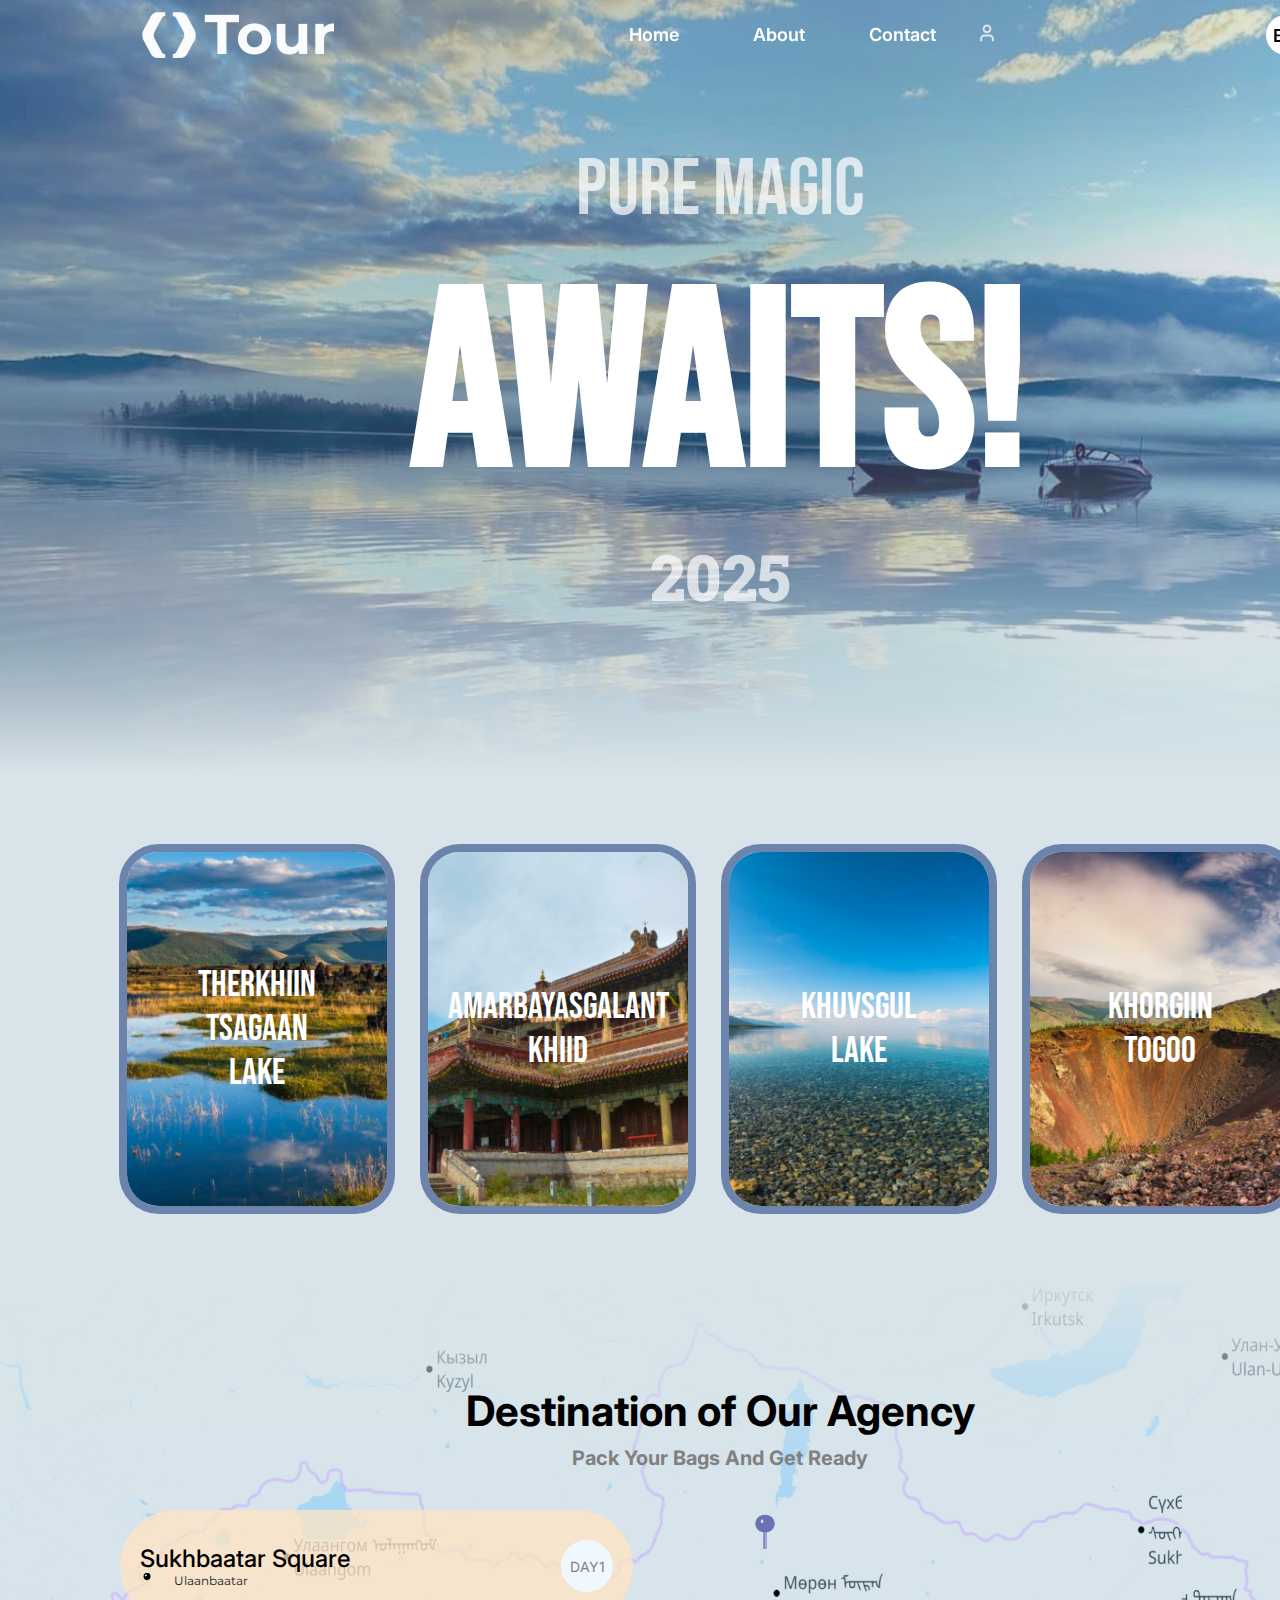
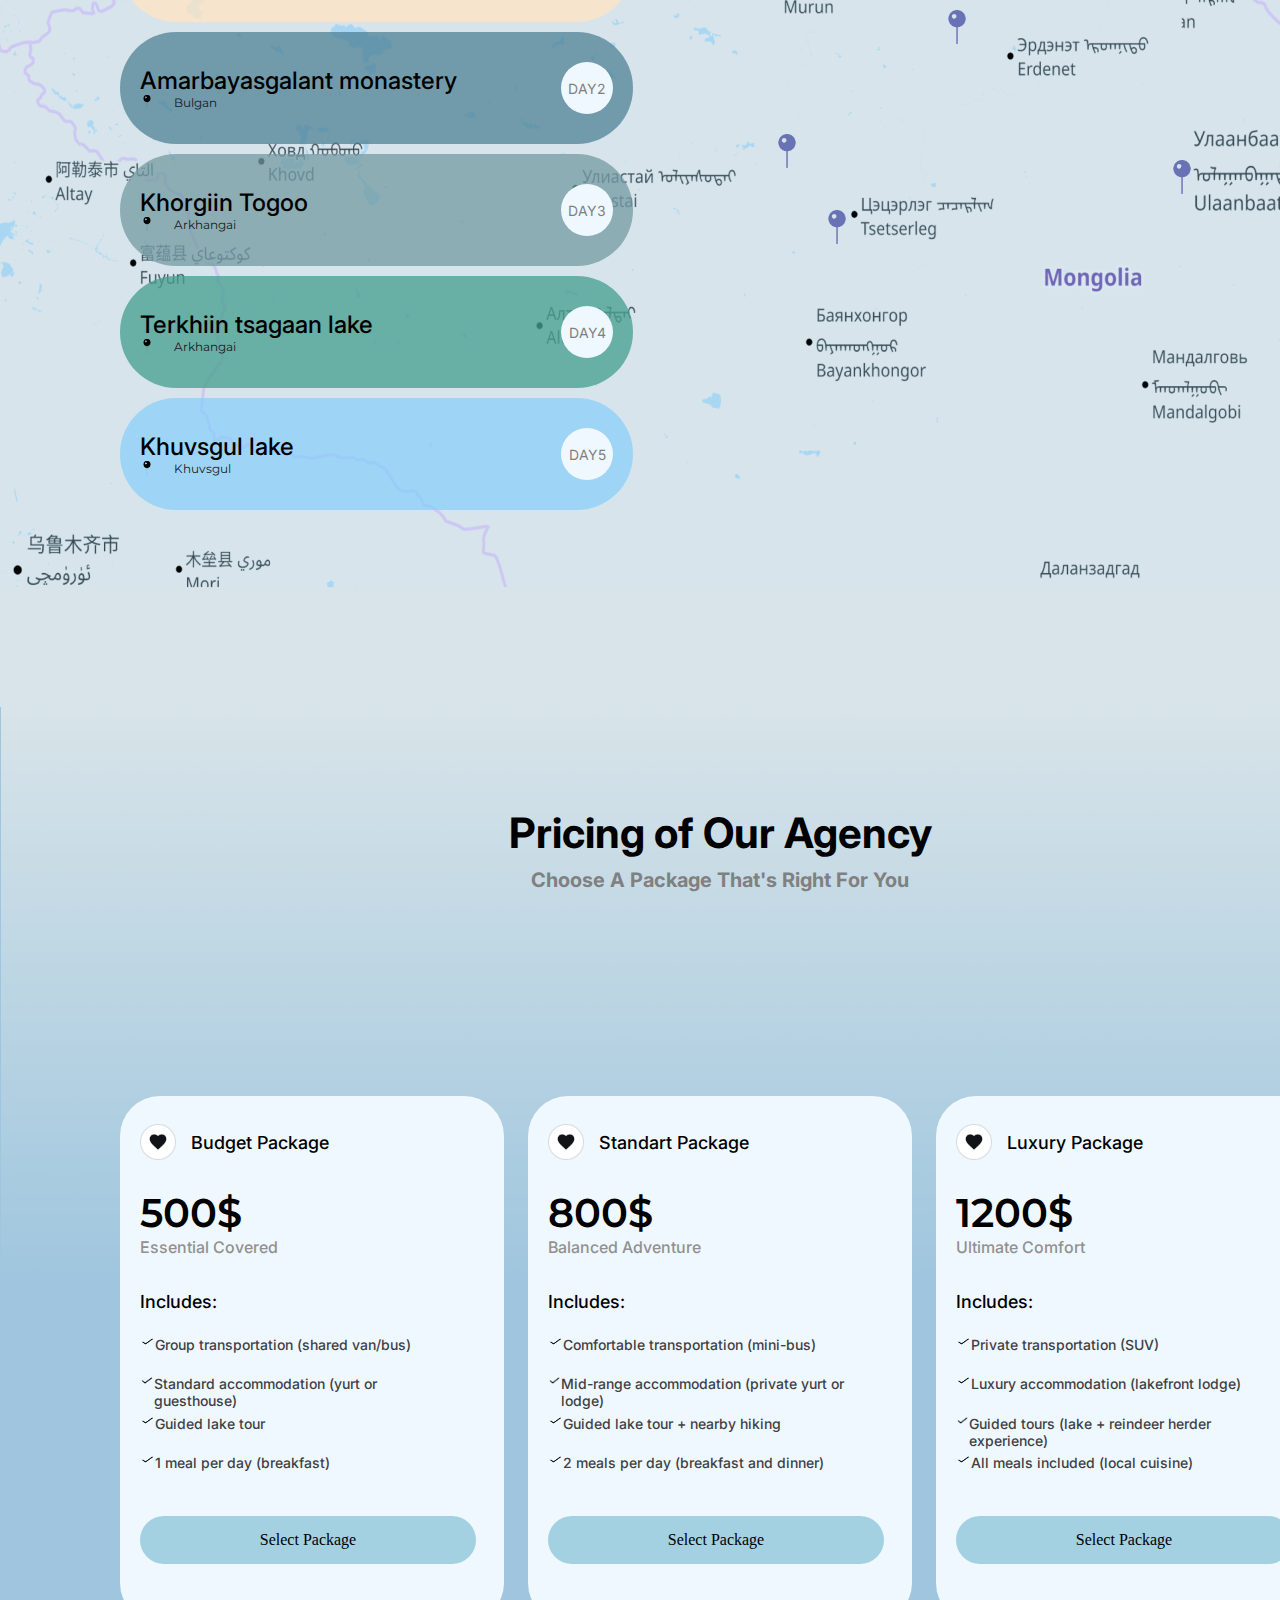
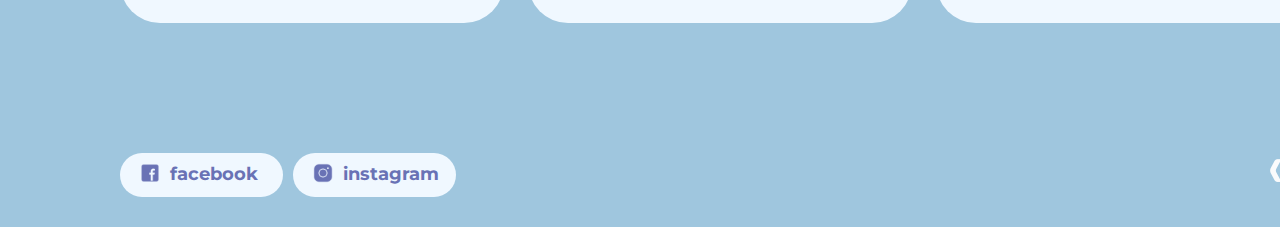
==== commit c2337c22: "finished ver" ====
--- a/code/index.html
+++ b/code/index.html
@@ -32,18 +32,22 @@
           <div class="qk">
             <img class="zu" src="./images/therkh.png" alt="" />
             <p class="ff">THERKHIIN TSAGAAN LAKE</p>
+            <div class="layer"></div>
           </div>
           <div class="qk">
             <img class="zu" src="./images/khiid.png" alt="" />
             <p class="ff">AMARBAYASGALANT KHIID</p>
+            <div class="layer"></div>
           </div>
           <div class="qk">
             <img class="zu" src="./images/khuvsgul.png" alt="" />
             <p class="ff">KHUVSGUL LAKE</p>
+            <div class="layer"></div>
           </div>
           <div class="qk">
             <img class="zu" src="./images/khorgo.png" alt="" />
             <p class="ff">KHORGIIN TOGOO</p>
+            <div class="layer"></div>
           </div>
         </div>
       </section>
@@ -110,6 +114,12 @@
             <img class="mappin p3" src="./images/MapPin 1.png" alt="" />
             <img class="mappin p4" src="./images/MapPin 1.png" alt="" />
             <img class="mappin p5" src="./images/MapPin 1.png" alt="" />
+
+            <img class="round dayy2" src="./images/pinkhiid.png" alt="" />
+            <img class="round dayy5" src="./images/pinkhuvs.png" alt="" />
+            <img class="round dayy4" src="./images/pinterkh.png" alt="" />
+            <img class="round dayy3" src="./images/khorgotogo.png" alt="" />
+            <img class="round dayy1" src="./images/talbai.png" alt="" />
           </div>
         </div>
       </section>
--- a/code/style.css
+++ b/code/style.css
@@ -110,11 +110,21 @@
   border-radius: 40px;
 }
 .qk {
+  width: 276px;
+  height: 370px;
   position: relative;
 }
-.zu:hover {
-  opacity: 0.5;
-}
+.layer {
+  position: absolute;
+  inset: 0;
+  background-color: black;
+  border-radius: 40px;
+  opacity: 0;
+}
+.qk:hover .layer {
+  opacity: 0.4;
+}
+
 .ff {
   font-size: 37px;
   font-weight: 400;
@@ -138,16 +148,18 @@
   flex-direction: column;
   align-items: center;
   gap: 10px;
+  padding-top: 100px;
 }
 h4 {
   font-family: "Inter", serif;
   font-size: 42px;
-  font-weight: 300px;
+  font-weight: 400px;
 }
 h6 {
   font-family: "Inter", serif;
   font-size: 20px;
-  font-weight: 200px;
+  font-weight: 400px;
+  color: gray;
 }
 footer {
   width: 1440px;
@@ -161,7 +173,7 @@
   display: flex;
   flex-direction: row;
   justify-content: space-between;
-  margin-top: 264px;
+  margin-top: 40px;
   margin-left: 120px;
 }
 .listed-map {
@@ -322,10 +334,6 @@
   justify-content: center;
   align-items: center;
 }
-.button:hover {
-  background-color: black;
-  color: antiquewhite;
-}
 .about {
   width: 1440px;
   height: 204px;
@@ -377,24 +385,24 @@
   position: absolute;
 }
 .p1 {
-  top: 340px;
+  top: 300px;
+  left: 700px;
+}
+.p2 {
+  top: 100px;
   left: 820px;
 }
-.p2 {
-  top: -30px;
-  left: 820px;
-}
 .p3 {
-  top: 104px;
+  top: 224px;
   left: 650px;
 }
 .p4 {
-  top: 95px;
+  top: 250px;
   left: 1045px;
 }
 .p5 {
-  top: -120px;
-  left: 630px;
+  top: 5px;
+  left: 627px;
 }
 h5 {
   font-family: "Inter", serif;
@@ -412,3 +420,52 @@
   flex-direction: row;
   gap: 20px;
 }
+
+.round {
+  display: none;
+  width: 245px;
+  height: 245px;
+  position: absolute;
+}
+.dayy1 {
+  top: 115px;
+  left: 1000px;
+}
+.dayy2 {
+  top: 20px;
+  left: 700px;
+}
+.dayy3 {
+  top: 125px;
+  left: 600px;
+}
+.dayy4 {
+  top: 200px;
+  left: 640px;
+}
+.dayy5 {
+  top: -140px;
+  left: 500px;
+}
+.ub:hover ~ .dayy1 {
+  display: block;
+}
+.bulgan:hover ~ .dayy2 {
+  display: block;
+}
+.arkh:hover ~ .dayy3 {
+  display: block;
+}
+.arkhan:hover ~ .dayy4 {
+  display: block;
+}
+.khuv:hover ~ .dayy5 {
+  display: block;
+}
+.box:hover {
+  border: 3px solid white;
+}
+.pack:hover .button {
+  background-color: black;
+  color: white;
+}
